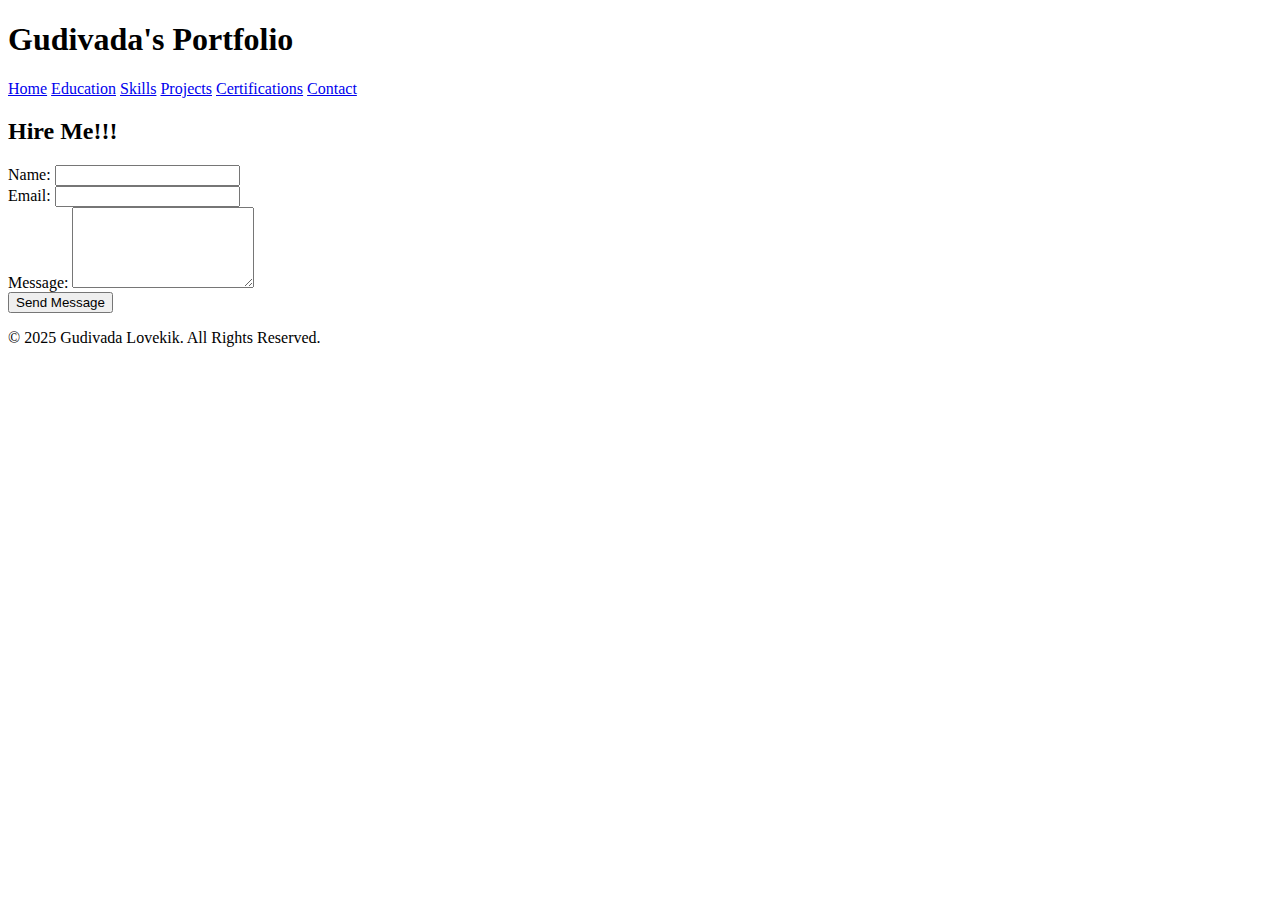
==== Contact.html @ 45bbbc64 "Initial commit" ====
<!DOCTYPE html>
<html lang="en">
<head>
    <meta charset="UTF-8">
    <meta name="viewport" content="width=device-width, initial-scale=1.0">
    <title>Contact - Gudivada's Portfolio</title>
    <link rel="stylesheet" href="contact.css">
    <link href="https://fonts.googleapis.com/css2?family=Playfair+Display:wght@400;700&display=swap" rel="stylesheet">
</head>
<body>
    <header class="header">
        <h1 class="title">Gudivada's Portfolio</h1>
        <nav class="navbar">
            <a href="Home.html">Home</a>
            <a href="Education.html">Education</a>
            <a href="Skills.html">Skills</a>
            <a href="Projects.html">Projects</a>
            <a href="Certifications.html">Certifications</a>
            <a href="Contact.html" class="active">Contact</a>
        </nav>
    </header>
    
    <section class="contact-section">
        <h2>Hire Me!!!</h2>
        <form id="contact-form">
            <div class="input-group">
                <label for="name">Name:</label>
                <input type="text" id="name" name="name" required>
            </div>
            <div class="input-group">
                <label for="email">Email:</label>
                <input type="email" id="email" name="email" required>
            </div>
            <div class="input-group">
                <label for="message">Message:</label>
                <textarea id="message" name="message" rows="5" required></textarea>
            </div>
            <button type="submit">Send Message</button>
        </form>
    </section>
    
    <footer class="footer">
        <p>&copy; 2025 Gudivada Lovekik. All Rights Reserved.</p>
    </footer>
    
    <script>
        document.getElementById('contact-form').addEventListener('submit', function(event) {
            event.preventDefault();
            let name = document.getElementById('name').value;
            let email = document.getElementById('email').value;
            let message = document.getElementById('message').value;
            
            let telegramBotToken = "7851433642:AAFJ8oEgweawBbH9hyes2HIelgc_RfTKz1Y";
            let chatId = "5263185330";
            let text = `New Contact Form Submission:\nName: ${name}\nEmail: ${email}\nMessage: ${message}`;
            
            let url = `https://api.telegram.org/bot${telegramBotToken}/sendMessage?chat_id=${chatId}&text=${encodeURIComponent(text)}`;
            
            fetch(url)
                .then(response => response.json())
                .then(data => {
                    if (data.ok) {
                        alert('Message sent successfully!');
                        document.getElementById('contact-form').reset();
                    } else {
                        alert('Failed to send message.');
                    }
                })
                .catch(error => console.error('Error:', error));
        });
    </script>
</body>
</html>
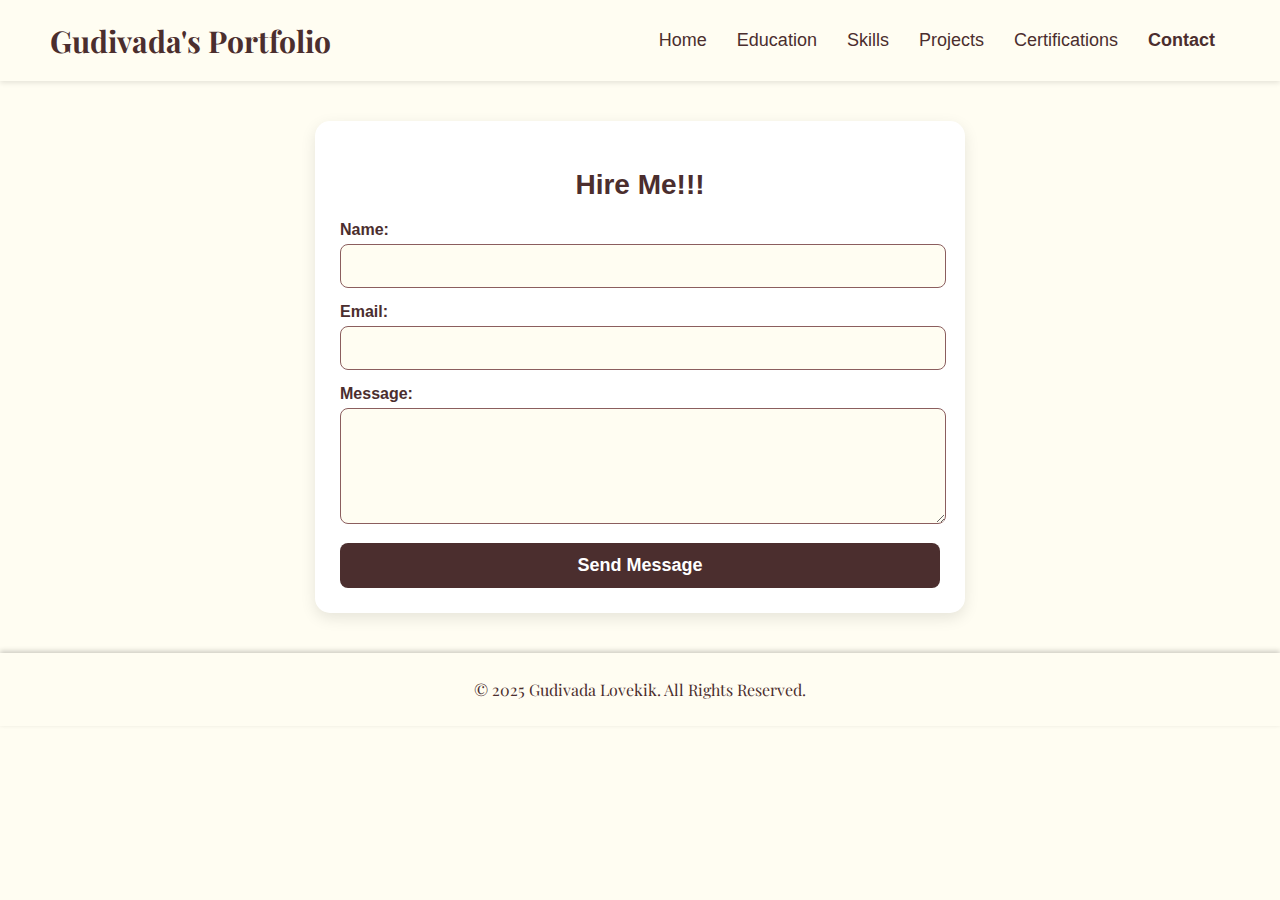
==== commit c728eede: "Update Contact.html" ====
--- a/Contact.html
+++ b/Contact.html
@@ -4,14 +4,14 @@
     <meta charset="UTF-8">
     <meta name="viewport" content="width=device-width, initial-scale=1.0">
     <title>Contact - Gudivada's Portfolio</title>
-    <link rel="stylesheet" href="contact.css">
+    <link rel="stylesheet" href="Contact.css">
     <link href="https://fonts.googleapis.com/css2?family=Playfair+Display:wght@400;700&display=swap" rel="stylesheet">
 </head>
 <body>
     <header class="header">
         <h1 class="title">Gudivada's Portfolio</h1>
         <nav class="navbar">
-            <a href="Home.html">Home</a>
+            <a href="index.html">Home</a>
             <a href="Education.html">Education</a>
             <a href="Skills.html">Skills</a>
             <a href="Projects.html">Projects</a>
@@ -70,4 +70,4 @@
         });
     </script>
 </body>
-</html>+</html>
--- a/Contact.css
+++ b/Contact.css
@@ -0,0 +1,212 @@
+@import url('https://fonts.googleapis.com/css2?family=Playfair+Display:wght@400;700&display=swap');
+
+@font-face {
+  font-family: 'Montserrat';
+  src: url('assets/fonts/Montserrat-Regular.ttf') format('truetype');
+  font-weight: 400;
+  font-style: normal;
+}
+
+@font-face {
+  font-family: 'League Spartan';
+  src: url('assets/fonts/LeagueSpartan-Regular.ttf') format('truetype');
+  font-weight: 400;
+  font-style: normal;
+}
+
+
+.contact-section{
+    width: 2000px;
+}
+.input-group{
+    width: 580px;
+}
+
+body {
+    font-family: 'Playfair Display', serif;
+    background-color: #FFFDF2;
+    font-size: 16px;
+    color: #4B2E2E;
+    margin: 0;
+    padding: 0;
+}
+
+.header {
+    display: flex;
+    justify-content: space-between;
+    align-items: center;
+    padding: 20px 50px;
+    color: #4B2E2E;
+    background-color: #FFFDF2;
+    box-shadow: 0 2px 5px rgba(0, 0, 0, 0.1);
+}
+
+.header .title {
+    font-size: 30px;
+    font-weight: bold;
+    margin: 0;
+}
+
+.navbar {
+    display: flex;
+    font-family: 'Montserrat', sans-serif;
+}
+
+.navbar a {
+    color: #4B2E2E;
+    text-decoration: none;
+    margin: 10px 15px;
+    font-size: 18px;
+    transition: all 0.3s;
+}
+
+.navbar a:hover {
+    border-bottom: 2px solid black;
+}
+
+.navbar a.active {
+    font-weight: bold;
+    color: #4B2E2E;
+}
+
+.category {
+    padding: 40px 10%;
+    text-align: center;
+}
+
+.category-title {
+    font-size: 28px;
+    font-weight: bold;
+    margin-bottom: 20px;
+    color: #4B2E2E;
+}
+
+.cards-container {
+    display: flex;
+    flex-wrap: wrap;
+    justify-content: center;
+    gap: 20px;
+}
+
+.card {
+    width: 420px;
+    background-color: white;
+    padding: 25px;
+    border-radius: 15px;
+    box-shadow: 0 5px 10px rgba(0, 0, 0, 0.15);
+    text-align: center;
+    transition: transform 0.3s, box-shadow 0.3s;
+}
+
+.card:hover {
+    transform: translateY(-8px);
+    box-shadow: 0 8px 16px rgba(0, 0, 0, 0.2);
+}
+
+.card h3 {
+    margin-bottom: 12px;
+    font-size: 22px;
+}
+
+.card a {
+    display: block;
+    margin: 8px 0;
+    text-decoration: none;
+    font-weight: bold;
+    font-size: 16px;
+    color: #4B2E2E;
+    transition: color 0.3s;
+}
+
+.card a:hover {
+    color: #8B5E5E;
+}
+
+/* Contact Form Section */
+.contact-section {
+    max-width: 600px;
+    margin: 40px auto;
+    padding: 25px;
+    background: white;
+    box-shadow: 0 5px 15px rgba(0, 0, 0, 0.1);
+    border-radius: 15px;
+    text-align: center;
+}
+
+.contact-section h2 {
+    font-size: 28px;
+    margin-bottom: 20px;
+    color: #4B2E2E;
+    font-family: 'League Spartan', sans-serif;
+}
+
+.input-group {
+    margin-bottom: 15px;
+    text-align: left;
+}
+
+.input-group label {
+    display: block;
+    font-weight: bold;
+    margin-bottom: 5px;
+    color: #4B2E2E;
+    font-family: 'Montserrat', sans-serif;
+}
+
+.input-group input,
+.input-group textarea {
+    width: 100%;
+    padding: 12px;
+    border: 1px solid #8B5E5E;
+    border-radius: 8px;
+    font-size: 16px;
+    background-color: #FFFDF2;
+    color: #4B2E2E;
+    font-family: 'Montserrat', sans-serif;
+}
+
+.input-group input:focus,
+.input-group textarea:focus {
+    outline: none;
+    border: 2px solid #4B2E2E;
+}
+
+/* Submit Button */
+button {
+    width: 100%;
+    padding: 12px;
+    background-color: #4B2E2E;
+    color: white;
+    border: none;
+    border-radius: 8px;
+    font-size: 18px;
+    cursor: pointer;
+    font-weight: bold;
+    transition: background 0.3s ease-in-out;
+    font-family: 'Montserrat', sans-serif;
+}
+
+button:hover {
+    background-color: #8B5E5E;
+}
+
+/* Footer */
+.footer {
+    position: relative;
+    left: 0;
+    bottom: 0;
+    width: 100%;
+    color: #4B2E2E;
+    text-align: center;
+    display: flex;
+    justify-content: center;
+    padding: 10px 0;
+    box-shadow: 0 -2px 5px rgba(0, 0, 0, 0.2);
+    background-color: #FFFDF2;
+}
+
+.footer a {
+    text-decoration: none;
+    color: inherit;
+    font-size: 15px;
+}
